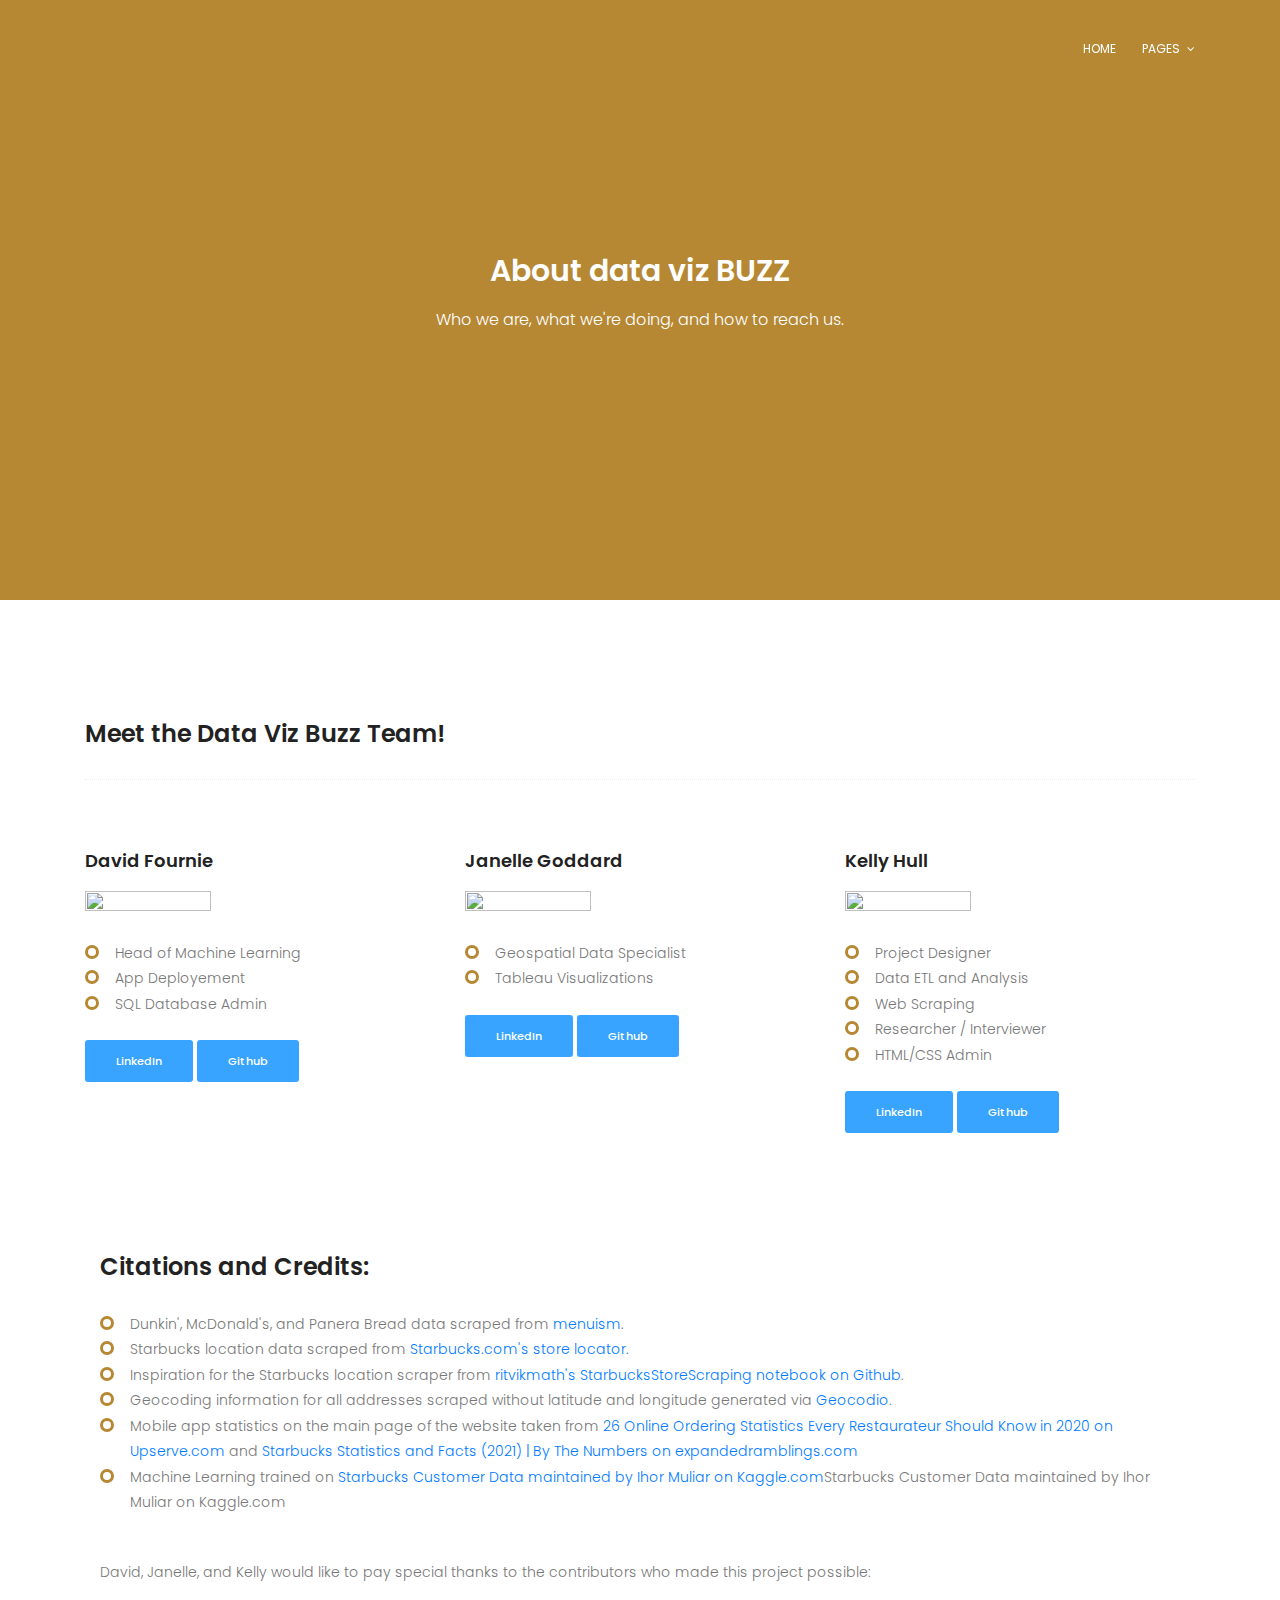
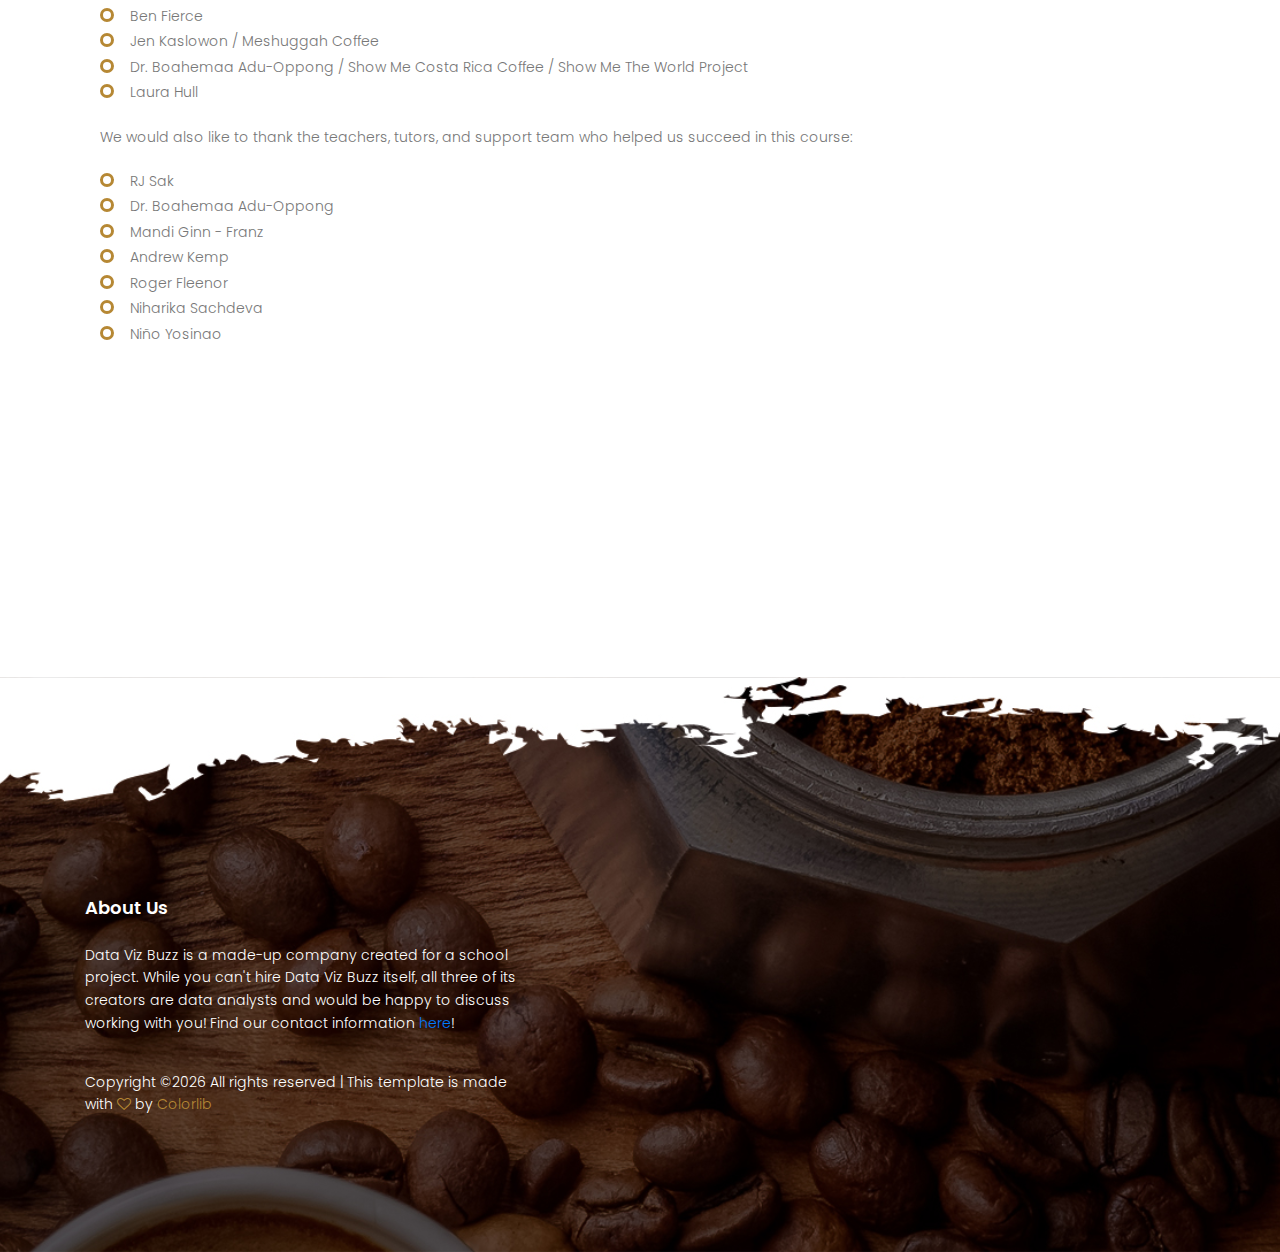
==== templates/about.html @ 3980eb41 "upload" ====
<!DOCTYPE html>
<html lang="zxx" class="no-js">
<head>
	<!-- Mobile Specific Meta -->
	<meta name="viewport" content="width=device-width, initial-scale=1, shrink-to-fit=no">
	<!-- Favicon-->
	<link rel="shortcut icon" href="../static/img/fav.png">
	<!-- Author Meta -->
	<meta name="author" content="codepixer">
	<!-- Meta Description -->
	<meta name="description" content="">
	<!-- Meta Keyword -->
	<meta name="keywords" content="">
	<!-- meta character set -->
	<meta charset="UTF-8">
	
	
	<!-- Site Title -->
	<title>data viz BUZZ</title>

	<link href="https://fonts.googleapis.com/css?family=Poppins:100,200,400,300,500,600,700" rel="stylesheet"> 
		<!--
		CSS
		============================================= -->
		<link rel="stylesheet" href="../static/css/linearicons.css">
		<link rel="stylesheet" href="../static/css/font-awesome.min.css">
		<link rel="stylesheet" href="../static/css/bootstrap.css">
		<link rel="stylesheet" href="../static/css/magnific-popup.css">
		<link rel="stylesheet" href="../static/css/nice-select.css">					
		<link rel="stylesheet" href="../static/css/animate.min.css">
		<link rel="stylesheet" href="../static/css/owl.carousel.css">
		<link rel="stylesheet" href="../static/css/main.css">
	</head>
	<body>

		  <header id="header" id="home">
			<div class="header-top">
				  <div class="container">
					  <div class="row justify-content-end">
						  <div class="col-lg-8 col-sm-4 col-8 header-top-right no-padding">
							  <ul>
								  <li>
									  <!-- Mon-Fri: 8am to 2pm -->
								  </li>
								  <li>
									  <!-- Sat-Sun: 11am to 4pm -->
								  </li>
								  <li>
									  <!-- <a href="tel:(012) 6985 236 7512">(012) 6985 236 7512</a> -->
								  </li>				  					
							  </ul>
						  </div>
					  </div>			  					
				  </div>
			</div>			  	
			<div class="container">
				<div class="row align-items-center justify-content-between d-flex">
				  <div id="logo">
					<a href="/"><img src="img/logo.png" alt="" title="" /></a>
				  </div>
				  <nav id="nav-menu-container">
					<ul class="nav-menu">
					  <li class="menu-active"><a href="/">Home</a></li>
					  <!-- <li><a href="#about">About</a></li>
					  <li><a href="#studies">Case Studies</a></li>
					  <li><a href="#stats">Why go mobile?</a></li>
					  <li><a href="#ml">Why machine learning?</a></li> -->
					  <li class="menu-has-children"><a href="">Pages</a>
						<ul>
						  <li><a href="/about">About Data Viz Buzz</a></li>
						  <li><a href="/model">Test our model!</a></li>
						  <li><a href="/casestudy/delmar">Case Study: Delmar Loop</a></li>
						  <li><a href="/casestudy/showme">Case Study: Show Me Costa Rica Coffee</a></li>
						  <li><a href="/interviews/benfierce">Interview: Ben Fierce</a></li>
						  <li><a href="/interviews/jenkaslowon">Interview: Jen Kaslowon</a></li>
						  <li><a href="/disclaimer">Disclaimer</a></li>
						  <li><a href="/model/api">API</a></li>
						</ul>
					  </li>
					</ul>
				  </nav><!-- #nav-menu-container -->		    		
				</div>
			</div>
		  </header><!-- #header -->

			<section class="generic-banner relative">	
				<div class="container">
					<div class="row height align-items-center justify-content-center">
						<div class="col-lg-10">
							<div class="generic-banner-content">
								<h2 class="text-white">About data viz BUZZ</h2>
								<p class="text-white">Who we are, what we're doing, and how to reach us.</p>
							</div>							
						</div>
					</div>
				</div>
			</section>		
			<!-- End banner Area -->
		
		<!-- About Generic Start -->
		<div class="main-wrapper">

			<!-- Start Generic Area -->
			<section class="about-generic-area section-gap">
				<div class="container border-top-generic">
					<h3 class="about-title mb-30">Meet the Data Viz Buzz Team!</h3>
					<div class="section-top-border">
						<!-- <h3 class="mb-30">Definition</h3> -->
						<div class="row">
							<div class="col-md-4">
								<div class="single-defination">
									<h4 class="mb-20">David Fournie</h4>
									<img src="https://github.com/kehull/Project-2/blob/main/headshots/david.jpg?raw=true" style='height: 60%; width: 60%; object-fit: contain'/><br><br>
									<ul class="unordered-list">
										<li>Head of Machine Learning</li>
										<li>App Deployement</li>
										<li>SQL Database Admin</li>
									</ul><br>
									<a href="https://www.linkedin.com/in/david-r-fournie/" class="genric-btn info radius">LinkedIn</a> <a href="https://github.com/dfournie471" class="genric-btn info radius">Github</a>
								</div>
							</div>
							<div class="col-md-4">
								<div class="single-defination">
									<h4 class="mb-20">Janelle Goddard</h4>
									<img src="https://github.com/kehull/Project-2/blob/main/headshots/janelle.jpeg?raw=true" style='height: 60%; width: 60%; object-fit: contain'/><br><br>
									<ul class="unordered-list">
										<li>Geospatial Data Specialist</li>
										<li>Tableau Visualizations</li>
									</ul><br>
									<a href="https://www.linkedin.com/in/janelle-goddard-b4872816b/" class="genric-btn info radius">LinkedIn</a> <a href="https://github.com/jmbnw9" class="genric-btn info radius">Github</a>
								</div>
							</div>
							<div class="col-md-4">
								<div class="single-defination">
									<h4 class="mb-20">Kelly Hull</h4>
									<img src="https://github.com/kehull/Project-2/blob/main/headshots/kelly.jpg?raw=true" style='height: 60%; width: 60%; object-fit: contain'/><br><br>
									<ul class="unordered-list">
										<li>Project Designer</li>
										<li>Data ETL and Analysis</li>
										<li>Web Scraping</li>
										<li>Researcher / Interviewer</li>
										<li>HTML/CSS Admin</li>
									</ul><br>
									<a href="https://www.linkedin.com/in/kelly-hull-0a387b116/" class="genric-btn info radius">LinkedIn</a> <a href="https://github.com/kehull" class="genric-btn info radius">Github</a>
								</div>
							</div>
						</div>
						<section class="about-generic-area section-gap">
							<div class="container border-top-generic">
								<h3 class="about-title mb-30">Citations and Credits:</h3>
								<div class="row">
									
									<div class="col-md-12">
										<div class="img-text">
											<img src="img/a2.jpg" alt="" class="img-fluid float-left mr-20 mb-20">

											<ul class="unordered-list">
												<li>Dunkin', McDonald's, and Panera Bread data scraped from <a href="https://www.menuism.com/">menuism</a>.</li>
												<li>Starbucks location data scraped from <a href="https://www.starbucks.com/store-locator">Starbucks.com's store locator.</a></li>
												<li>Inspiration for the Starbucks location scraper from <a href="https://github.com/ritvikmath/StarbucksStoreScraping/blob/master/Scraper.ipynb">ritvikmath's StarbucksStoreScraping notebook on Github</a>.</li>
												<li>Geocoding information for all addresses scraped without latitude and longitude generated via <a href="https://www.geocod.io">Geocodio</a>.</li>
												<li>Mobile app statistics on the main page of the website taken from <a href="26 Online Ordering Statistics Every Restaurateur Should Know in 2020">26 Online Ordering Statistics Every 
													Restaurateur Should Know in 2020 on Upserve.com</a> and <a href ="https://expandedramblings.com/index.php/starbucks-statistics/">Starbucks Statistics and Facts (2021) | By The Numbers on expandedramblings.com</a></li>
												<li>Machine Learning trained on <a href="https://www.kaggle.com/ihormuliar/starbucks-customer-data">Starbucks Customer Data maintained by Ihor Muliar on Kaggle.com</a>Starbucks Customer Data maintained by Ihor Muliar on Kaggle.com</li>
											</ul><br><br>

											<p>David, Janelle, and Kelly would like to pay special thanks to the contributors who made this project possible:
												<ul class="unordered-list">
													<li>Ben Fierce</li>
													<li>Jen Kaslowon / Meshuggah Coffee</li>
													<li>Dr. Boahemaa Adu-Oppong / Show Me Costa Rica Coffee / Show Me The World Project</li>
													<li>Laura Hull</li>
												</ul>
											</p>
											<p>We would also like to thank the teachers, tutors, and support team who helped us succeed in this course:
												<ul class="unordered-list">
													<li>RJ Sak</li>
													<li>Dr. Boahemaa Adu-Oppong</li>
													<li>Mandi Ginn - Franz</li>
													<li>Andrew Kemp</li>
													<li>Roger Fleenor</li>
													<li>Niharika Sachdeva</li>
													<li>Niño Yosinao</li>
												</ul>
											</p>
										</div>
									</div>
								</div>
							</div>
						</section>
					</div>
				</div>
			</section>

			
			<!-- End Generic Start -->		

			<!-- start footer Area -->		
			<footer class="footer-area section-gap">
				<div class="container">
					<div class="row">
						<div class="col-lg-5 col-md-6 col-sm-6">
							<div class="single-footer-widget">
								<h6>About Us</h6>
								<p>
									Data Viz Buzz is a made-up company created for a school project. While you can't hire Data Viz Buzz itself, all three of its creators are data analysts and would be happy to discuss working with you! Find our contact information <a href="">here</a>!
								</p>
								<p class="footer-text">
									<!-- Link back to Colorlib can't be removed. Template is licensed under CC BY 3.0. -->
Copyright &copy;<script>document.write(new Date().getFullYear());</script> All rights reserved | This template is made with <i class="fa fa-heart-o" aria-hidden="true"></i> by <a href="https://colorlib.com" target="_blank">Colorlib</a>
<!-- Link back to Colorlib can't be removed. Template is licensed under CC BY 3.0. -->
			
<script src="../static/js/vendor/jquery-2.2.4.min.js"></script>
			<script src="https://cdnjs.cloudflare.com/ajax/libs/popper.js/1.12.9/umd/popper.min.js" integrity="sha384-ApNbgh9B+Y1QKtv3Rn7W3mgPxhU9K/ScQsAP7hUibX39j7fakFPskvXusvfa0b4Q" crossorigin="anonymous"></script>
			<script src="../static/js/vendor/bootstrap.min.js"></script>			
			<script type="text/javascript" src="https://maps.googleapis.com/maps/api/js?key=AIzaSyBhOdIF3Y9382fqJYt5I_sswSrEw5eihAA"></script>
  			<script src="../static/js/easing.min.js"></script>			
			<script src="../static/js/hoverIntent.js"></script>
			<script src="../static/js/superfish.min.js"></script>	
			<script src="../static/js/jquery.ajaxchimp.min.js"></script>
			<script src="../static/js/jquery.magnific-popup.min.js"></script>	
			<script src="../static/js/owl.carousel.min.js"></script>			
			<script src="../static/js/jquery.sticky.js"></script>
			<script src="../static/js/jquery.nice-select.min.js"></script>			
			<script src="../static/js/parallax.min.js"></script>	
			<script src="../static/js/mail-script.js"></script>				
			<script src="../static/js/main.js"></script>		
		</body>
	</html>
---- static/css/linearicons.css ----
@font-face {
	font-family: 'Linearicons-Free';
	src:url('../fonts/Linearicons-Free.eot?w118d');
	src:url('../fonts/Linearicons-Free.eot?#iefixw118d') format('embedded-opentype'),
		url('../fonts/Linearicons-Free.woff2?w118d') format('woff2'),
		url('../fonts/Linearicons-Free.woff?w118d') format('woff'),
		url('../fonts/Linearicons-Free.ttf?w118d') format('truetype'),
		url('../fonts/Linearicons-Free.svg?w118d#Linearicons-Free') format('svg');
	font-weight: normal;
	font-style: normal;
}

.lnr {
	font-family: 'Linearicons-Free';
	speak: none;
	font-style: normal;
	font-weight: normal;
	font-variant: normal;
	text-transform: none;
	line-height: 1;

	/* Better Font Rendering =========== */
	-webkit-font-smoothing: antialiased;
	-moz-osx-font-smoothing: grayscale;
}

.lnr-home:before {
	content: "\e800";
}
.lnr-apartment:before {
	content: "\e801";
}
.lnr-pencil:before {
	content: "\e802";
}
.lnr-magic-wand:before {
	content: "\e803";
}
.lnr-drop:before {
	content: "\e804";
}
.lnr-lighter:before {
	content: "\e805";
}
.lnr-poop:before {
	content: "\e806";
}
.lnr-sun:before {
	content: "\e807";
}
.lnr-moon:before {
	content: "\e808";
}
.lnr-cloud:before {
	content: "\e809";
}
.lnr-cloud-upload:before {
	content: "\e80a";
}
.lnr-cloud-download:before {
	content: "\e80b";
}
.lnr-cloud-sync:before {
	content: "\e80c";
}
.lnr-cloud-check:before {
	content: "\e80d";
}
.lnr-database:before {
	content: "\e80e";
}
.lnr-lock:before {
	content: "\e80f";
}
.lnr-cog:before {
	content: "\e810";
}
.lnr-trash:before {
	content: "\e811";
}
.lnr-dice:before {
	content: "\e812";
}
.lnr-heart:before {
	content: "\e813";
}
.lnr-star:before {
	content: "\e814";
}
.lnr-star-half:before {
	content: "\e815";
}
.lnr-star-empty:before {
	content: "\e816";
}
.lnr-flag:before {
	content: "\e817";
}
.lnr-envelope:before {
	content: "\e818";
}
.lnr-paperclip:before {
	content: "\e819";
}
.lnr-inbox:before {
	content: "\e81a";
}
.lnr-eye:before {
	content: "\e81b";
}
.lnr-printer:before {
	content: "\e81c";
}
.lnr-file-empty:before {
	content: "\e81d";
}
.lnr-file-add:before {
	content: "\e81e";
}
.lnr-enter:before {
	content: "\e81f";
}
.lnr-exit:before {
	content: "\e820";
}
.lnr-graduation-hat:before {
	content: "\e821";
}
.lnr-license:before {
	content: "\e822";
}
.lnr-music-note:before {
	content: "\e823";
}
.lnr-film-play:before {
	content: "\e824";
}
.lnr-camera-video:before {
	content: "\e825";
}
.lnr-camera:before {
	content: "\e826";
}
.lnr-picture:before {
	content: "\e827";
}
.lnr-book:before {
	content: "\e828";
}
.lnr-bookmark:before {
	content: "\e829";
}
.lnr-user:before {
	content: "\e82a";
}
.lnr-users:before {
	content: "\e82b";
}
.lnr-shirt:before {
	content: "\e82c";
}
.lnr-store:before {
	content: "\e82d";
}
.lnr-cart:before {
	content: "\e82e";
}
.lnr-tag:before {
	content: "\e82f";
}
.lnr-phone-handset:before {
	content: "\e830";
}
.lnr-phone:before {
	content: "\e831";
}
.lnr-pushpin:before {
	content: "\e832";
}
.lnr-map-marker:before {
	content: "\e833";
}
.lnr-map:before {
	content: "\e834";
}
.lnr-location:before {
	content: "\e835";
}
.lnr-calendar-full:before {
	content: "\e836";
}
.lnr-keyboard:before {
	content: "\e837";
}
.lnr-spell-check:before {
	content: "\e838";
}
.lnr-screen:before {
	content: "\e839";
}
.lnr-smartphone:before {
	content: "\e83a";
}
.lnr-tablet:before {
	content: "\e83b";
}
.lnr-laptop:before {
	content: "\e83c";
}
.lnr-laptop-phone:before {
	content: "\e83d";
}
.lnr-power-switch:before {
	content: "\e83e";
}
.lnr-bubble:before {
	content: "\e83f";
}
.lnr-heart-pulse:before {
	content: "\e840";
}
.lnr-construction:before {
	content: "\e841";
}
.lnr-pie-chart:before {
	content: "\e842";
}
.lnr-chart-bars:before {
	content: "\e843";
}
.lnr-gift:before {
	content: "\e844";
}
.lnr-diamond:before {
	content: "\e845";
}
.lnr-linearicons:before {
	content: "\e846";
}
.lnr-dinner:before {
	content: "\e847";
}
.lnr-coffee-cup:before {
	content: "\e848";
}
.lnr-leaf:before {
	content: "\e849";
}
.lnr-paw:before {
	content: "\e84a";
}
.lnr-rocket:before {
	content: "\e84b";
}
.lnr-briefcase:before {
	content: "\e84c";
}
.lnr-bus:before {
	content: "\e84d";
}
.lnr-car:before {
	content: "\e84e";
}
.lnr-train:before {
	content: "\e84f";
}
.lnr-bicycle:before {
	content: "\e850";
}
.lnr-wheelchair:before {
	content: "\e851";
}
.lnr-select:before {
	content: "\e852";
}
.lnr-earth:before {
	content: "\e853";
}
.lnr-smile:before {
	content: "\e854";
}
.lnr-sad:before {
	content: "\e855";
}
.lnr-neutral:before {
	content: "\e856";
}
.lnr-mustache:before {
	content: "\e857";
}
.lnr-alarm:before {
	content: "\e858";
}
.lnr-bullhorn:before {
	content: "\e859";
}
.lnr-volume-high:before {
	content: "\e85a";
}
.lnr-volume-medium:before {
	content: "\e85b";
}
.lnr-volume-low:before {
	content: "\e85c";
}
.lnr-volume:before {
	content: "\e85d";
}
.lnr-mic:before {
	content: "\e85e";
}
.lnr-hourglass:before {
	content: "\e85f";
}
.lnr-undo:before {
	content: "\e860";
}
.lnr-redo:before {
	content: "\e861";
}
.lnr-sync:before {
	content: "\e862";
}
.lnr-history:before {
	content: "\e863";
}
.lnr-clock:before {
	content: "\e864";
}
.lnr-download:before {
	content: "\e865";
}
.lnr-upload:before {
	content: "\e866";
}
.lnr-enter-down:before {
	content: "\e867";
}
.lnr-exit-up:before {
	content: "\e868";
}
.lnr-bug:before {
	content: "\e869";
}
.lnr-code:before {
	content: "\e86a";
}
.lnr-link:before {
	content: "\e86b";
}
.lnr-unlink:before {
	content: "\e86c";
}
.lnr-thumbs-up:before {
	content: "\e86d";
}
.lnr-thumbs-down:before {
	content: "\e86e";
}
.lnr-magnifier:before {
	content: "\e86f";
}
.lnr-cross:before {
	content: "\e870";
}
.lnr-menu:before {
	content: "\e871";
}
.lnr-list:before {
	content: "\e872";
}
.lnr-chevron-up:before {
	content: "\e873";
}
.lnr-chevron-down:before {
	content: "\e874";
}
.lnr-chevron-left:before {
	content: "\e875";
}
.lnr-chevron-right:before {
	content: "\e876";
}
.lnr-arrow-up:before {
	content: "\e877";
}
.lnr-arrow-down:before {
	content: "\e878";
}
.lnr-arrow-left:before {
	content: "\e879";
}
.lnr-arrow-right:before {
	content: "\e87a";
}
.lnr-move:before {
	content: "\e87b";
}
.lnr-warning:before {
	content: "\e87c";
}
.lnr-question-circle:before {
	content: "\e87d";
}
.lnr-menu-circle:before {
	content: "\e87e";
}
.lnr-checkmark-circle:before {
	content: "\e87f";
}
.lnr-cross-circle:before {
	content: "\e880";
}
.lnr-plus-circle:before {
	content: "\e881";
}
.lnr-circle-minus:before {
	content: "\e882";
}
.lnr-arrow-up-circle:before {
	content: "\e883";
}
.lnr-arrow-down-circle:before {
	content: "\e884";
}
.lnr-arrow-left-circle:before {
	content: "\e885";
}
.lnr-arrow-right-circle:before {
	content: "\e886";
}
.lnr-chevron-up-circle:before {
	content: "\e887";
}
.lnr-chevron-down-circle:before {
	content: "\e888";
}
.lnr-chevron-left-circle:before {
	content: "\e889";
}
.lnr-chevron-right-circle:before {
	content: "\e88a";
}
.lnr-crop:before {
	content: "\e88b";
}
.lnr-frame-expand:before {
	content: "\e88c";
}
.lnr-frame-contract:before {
	content: "\e88d";
}
.lnr-layers:before {
	content: "\e88e";
}
.lnr-funnel:before {
	content: "\e88f";
}
.lnr-text-format:before {
	content: "\e890";
}
.lnr-text-format-remove:before {
	content: "\e891";
}
.lnr-text-size:before {
	content: "\e892";
}
.lnr-bold:before {
	content: "\e893";
}
.lnr-italic:before {
	content: "\e894";
}
.lnr-underline:before {
	content: "\e895";
}
.lnr-strikethrough:before {
	content: "\e896";
}
.lnr-highlight:before {
	content: "\e897";
}
.lnr-text-align-left:before {
	content: "\e898";
}
.lnr-text-align-center:before {
	content: "\e899";
}
.lnr-text-align-right:before {
	content: "\e89a";
}
.lnr-text-align-justify:before {
	content: "\e89b";
}
.lnr-line-spacing:before {
	content: "\e89c";
}
.lnr-indent-increase:before {
	content: "\e89d";
}
.lnr-indent-decrease:before {
	content: "\e89e";
}
.lnr-pilcrow:before {
	content: "\e89f";
}
.lnr-direction-ltr:before {
	content: "\e8a0";
}
.lnr-direction-rtl:before {
	content: "\e8a1";
}
.lnr-page-break:before {
	content: "\e8a2";
}
.lnr-sort-alpha-asc:before {
	content: "\e8a3";
}
.lnr-sort-amount-asc:before {
	content: "\e8a4";
}
.lnr-hand:before {
	content: "\e8a5";
}
.lnr-pointer-up:before {
	content: "\e8a6";
}
.lnr-pointer-right:before {
	content: "\e8a7";
}
.lnr-pointer-down:before {
	content: "\e8a8";
}
.lnr-pointer-left:before {
	content: "\e8a9";
}
---- static/css/nice-select.css ----
.nice-select {
  -webkit-tap-highlight-color: transparent;
  background-color: #fff;
  border-radius: 5px;
  border: solid 1px #e8e8e8;
  box-sizing: border-box;
  clear: both;
  cursor: pointer;
  display: block;
  float: left;
  font-family: inherit;
  font-size: 14px;
  font-weight: normal;
  height: 42px;
  line-height: 40px;
  outline: none;
  padding-left: 18px;
  padding-right: 30px;
  position: relative;
  text-align: left !important;
  -webkit-transition: all 0.2s ease-in-out;
  transition: all 0.2s ease-in-out;
  -webkit-user-select: none;
     -moz-user-select: none;
      -ms-user-select: none;
          user-select: none;
  white-space: nowrap;
  width: auto; }
  .nice-select:hover {
    border-color: #dbdbdb; }
  .nice-select:active, .nice-select.open, .nice-select:focus {
    border-color: #999; }
  .nice-select:after {
    border-bottom: 2px solid #999;
    border-right: 2px solid #999;
    content: '';
    display: block;
    height: 5px;
    margin-top: -4px;
    pointer-events: none;
    position: absolute;
    right: 12px;
    top: 50%;
    -webkit-transform-origin: 66% 66%;
        -ms-transform-origin: 66% 66%;
            transform-origin: 66% 66%;
    -webkit-transform: rotate(45deg);
        -ms-transform: rotate(45deg);
            transform: rotate(45deg);
    -webkit-transition: all 0.15s ease-in-out;
    transition: all 0.15s ease-in-out;
    width: 5px; }
  .nice-select.open:after {
    -webkit-transform: rotate(-135deg);
        -ms-transform: rotate(-135deg);
            transform: rotate(-135deg); }
  .nice-select.open .list {
    opacity: 1;
    pointer-events: auto;
    -webkit-transform: scale(1) translateY(0);
        -ms-transform: scale(1) translateY(0);
            transform: scale(1) translateY(0); }
  .nice-select.disabled {
    border-color: #ededed;
    color: #999;
    pointer-events: none; }
    .nice-select.disabled:after {
      border-color: #cccccc; }
  .nice-select.wide {
    width: 100%; }
    .nice-select.wide .list {
      left: 0 !important;
      right: 0 !important; }
  .nice-select.right {
    float: right; }
    .nice-select.right .list {
      left: auto;
      right: 0; }
  .nice-select.small {
    font-size: 12px;
    height: 36px;
    line-height: 34px; }
    .nice-select.small:after {
      height: 4px;
      width: 4px; }
    .nice-select.small .option {
      line-height: 34px;
      min-height: 34px; }
  .nice-select .list {
    background-color: #fff;
    border-radius: 5px;
    box-shadow: 0 0 0 1px rgba(68, 68, 68, 0.11);
    box-sizing: border-box;
    margin-top: 4px;
    opacity: 0;
    overflow: hidden;
    padding: 0;
    pointer-events: none;
    position: absolute;
    top: 100%;
    left: 0;
    -webkit-transform-origin: 50% 0;
        -ms-transform-origin: 50% 0;
            transform-origin: 50% 0;
    -webkit-transform: scale(0.75) translateY(-21px);
        -ms-transform: scale(0.75) translateY(-21px);
            transform: scale(0.75) translateY(-21px);
    -webkit-transition: all 0.2s cubic-bezier(0.5, 0, 0, 1.25), opacity 0.15s ease-out;
    transition: all 0.2s cubic-bezier(0.5, 0, 0, 1.25), opacity 0.15s ease-out;
    z-index: 9; }
    .nice-select .list:hover .option:not(:hover) {
      background-color: transparent !important; }
  .nice-select .option {
    cursor: pointer;
    font-weight: 400;
    line-height: 40px;
    list-style: none;
    min-height: 40px;
    outline: none;
    padding-left: 18px;
    padding-right: 29px;
    text-align: left;
    -webkit-transition: all 0.2s;
    transition: all 0.2s; }
    .nice-select .option:hover, .nice-select .option.focus, .nice-select .option.selected.focus {
      background-color: #f6f6f6; }
    .nice-select .option.selected {
      font-weight: bold; }
    .nice-select .option.disabled {
      background-color: transparent;
      color: #999;
      cursor: default; }

.no-csspointerevents .nice-select .list {
  display: none; }

.no-csspointerevents .nice-select.open .list {
  display: block; }
---- static/css/main.css ----
/*--------------------------- Color variations ----------------------*/
/* Medium Layout: 1280px */
/* Tablet Layout: 768px */
/* Mobile Layout: 320px */
/* Wide Mobile Layout: 480px */
/* =================================== */
/*  Basic Style 
/* =================================== */
::-moz-selection {
  /* Code for Firefox */
  background-color: #b68834;
  color: #fff;
}

::selection {
  background-color: #b68834;
  color: #fff;
}

::-webkit-input-placeholder {
  /* WebKit, Blink, Edge */
  color: #777777;
  font-weight: 300;
}

:-moz-placeholder {
  /* Mozilla Firefox 4 to 18 */
  color: #777777;
  opacity: 1;
  font-weight: 300;
}

::-moz-placeholder {
  /* Mozilla Firefox 19+ */
  color: #777777;
  opacity: 1;
  font-weight: 300;
}

:-ms-input-placeholder {
  /* Internet Explorer 10-11 */
  color: #777777;
  font-weight: 300;
}

::-ms-input-placeholder {
  /* Microsoft Edge */
  color: #777777;
  font-weight: 300;
}

body {
  color: #777777;
  font-family: "Poppins", sans-serif;
  font-size: 14px;
  font-weight: 300;
  line-height: 1.625em;
  position: relative;
}

ol, ul {
  margin: 0;
  padding: 0;
  list-style: none;
}

select {
  display: block;
}

figure {
  margin: 0;
}

a {
  -webkit-transition: all 0.3s ease 0s;
  -moz-transition: all 0.3s ease 0s;
  -o-transition: all 0.3s ease 0s;
  transition: all 0.3s ease 0s;
}

iframe {
  border: 0;
}

a, a:focus, a:hover {
  text-decoration: none;
  outline: 0;
}

.btn.active.focus,
.btn.active:focus,
.btn.focus,
.btn.focus:active,
.btn:active:focus,
.btn:focus {
  text-decoration: none;
  outline: 0;
}

.card-panel {
  margin: 0;
  padding: 60px;
}

/**
 *  Typography
 *
 **/
.btn i, .btn-large i, .btn-floating i, .btn-large i, .btn-flat i {
  font-size: 1em;
  line-height: inherit;
}

.gray-bg {
  background: #f9f9ff;
}

h1, h2, h3,
h4, h5, h6 {
  font-family: "Poppins", sans-serif;
  color: #222222;
  line-height: 1.2em !important;
  margin-bottom: 0;
  margin-top: 0;
  font-weight: 600;
}

.h1, .h2, .h3,
.h4, .h5, .h6 {
  margin-bottom: 0;
  margin-top: 0;
  font-family: "Poppins", sans-serif;
  font-weight: 600;
  color: #222222;
}

h1, .h1 {
  font-size: 36px;
}

h2, .h2 {
  font-size: 30px;
}

h3, .h3 {
  font-size: 24px;
}

h4, .h4 {
  font-size: 18px;
}

h5, .h5 {
  font-size: 16px;
}

h6, .h6 {
  font-size: 14px;
  color: #222222;
}

td, th {
  border-radius: 0px;
}

/**
 * For modern browsers
 * 1. The space content is one way to avoid an Opera bug when the
 *    contenteditable attribute is included anywhere else in the document.
 *    Otherwise it causes space to appear at the top and bottom of elements
 *    that are clearfixed.
 * 2. The use of `table` rather than `block` is only necessary if using
 *    `:before` to contain the top-margins of child elements.
 */
.clear::before, .clear::after {
  content: " ";
  display: table;
}

.clear::after {
  clear: both;
}

.fz-11 {
  font-size: 11px;
}

.fz-12 {
  font-size: 12px;
}

.fz-13 {
  font-size: 13px;
}

.fz-14 {
  font-size: 14px;
}

.fz-15 {
  font-size: 15px;
}

.fz-16 {
  font-size: 16px;
}

.fz-18 {
  font-size: 18px;
}

.fz-30 {
  font-size: 30px;
}

.fz-48 {
  font-size: 48px !important;
}

.fw100 {
  font-weight: 100;
}

.fw300 {
  font-weight: 300;
}

.fw400 {
  font-weight: 400 !important;
}

.fw500 {
  font-weight: 500;
}

.f700 {
  font-weight: 700;
}

.fsi {
  font-style: italic;
}

.mt-10 {
  margin-top: 10px;
}

.mt-15 {
  margin-top: 15px;
}

.mt-20 {
  margin-top: 20px;
}

.mt-25 {
  margin-top: 25px;
}

.mt-30 {
  margin-top: 30px;
}

.mt-35 {
  margin-top: 35px;
}

.mt-40 {
  margin-top: 40px;
}

.mt-50 {
  margin-top: 50px;
}

.mt-60 {
  margin-top: 60px;
}

.mt-70 {
  margin-top: 70px;
}

.mt-80 {
  margin-top: 80px;
}

.mt-100 {
  margin-top: 100px;
}

.mt-120 {
  margin-top: 120px;
}

.mt-150 {
  margin-top: 150px;
}

.ml-0 {
  margin-left: 0 !important;
}

.ml-5 {
  margin-left: 5px !important;
}

.ml-10 {
  margin-left: 10px;
}

.ml-15 {
  margin-left: 15px;
}

.ml-20 {
  margin-left: 20px;
}

.ml-30 {
  margin-left: 30px;
}

.ml-50 {
  margin-left: 50px;
}

.mr-0 {
  margin-right: 0 !important;
}

.mr-5 {
  margin-right: 5px !important;
}

.mr-15 {
  margin-right: 15px;
}

.mr-10 {
  margin-right: 10px;
}

.mr-20 {
  margin-right: 20px;
}

.mr-30 {
  margin-right: 30px;
}

.mr-50 {
  margin-right: 50px;
}

.mb-0 {
  margin-bottom: 0px;
}

.mb-0-i {
  margin-bottom: 0px !important;
}

.mb-5 {
  margin-bottom: 5px;
}

.mb-10 {
  margin-bottom: 10px;
}

.mb-15 {
  margin-bottom: 15px;
}

.mb-20 {
  margin-bottom: 20px;
}

.mb-25 {
  margin-bottom: 25px;
}

.mb-30 {
  margin-bottom: 30px;
}

.mb-40 {
  margin-bottom: 40px;
}

.mb-50 {
  margin-bottom: 50px;
}

.mb-60 {
  margin-bottom: 60px;
}

.mb-70 {
  margin-bottom: 70px;
}

.mb-80 {
  margin-bottom: 80px;
}

.mb-90 {
  margin-bottom: 90px;
}

.mb-100 {
  margin-bottom: 100px;
}

.pt-0 {
  padding-top: 0px;
}

.pt-10 {
  padding-top: 10px;
}

.pt-15 {
  padding-top: 15px;
}

.pt-20 {
  padding-top: 20px;
}

.pt-25 {
  padding-top: 25px;
}

.pt-30 {
  padding-top: 30px;
}

.pt-40 {
  padding-top: 40px;
}

.pt-50 {
  padding-top: 50px;
}

.pt-60 {
  padding-top: 60px;
}

.pt-70 {
  padding-top: 70px;
}

.pt-80 {
  padding-top: 80px;
}

.pt-90 {
  padding-top: 90px;
}

.pt-100 {
  padding-top: 100px;
}

.pt-120 {
  padding-top: 120px;
}

.pt-150 {
  padding-top: 150px;
}

.pt-170 {
  padding-top: 170px;
}

.pb-0 {
  padding-bottom: 0px;
}

.pb-10 {
  padding-bottom: 10px;
}

.pb-15 {
  padding-bottom: 15px;
}

.pb-20 {
  padding-bottom: 20px;
}

.pb-25 {
  padding-bottom: 25px;
}

.pb-30 {
  padding-bottom: 30px;
}

.pb-40 {
  padding-bottom: 40px;
}

.pb-50 {
  padding-bottom: 50px;
}

.pb-60 {
  padding-bottom: 60px;
}

.pb-70 {
  padding-bottom: 70px;
}

.pb-80 {
  padding-bottom: 80px;
}

.pb-90 {
  padding-bottom: 90px;
}

.pb-100 {
  padding-bottom: 100px;
}

.pb-120 {
  padding-bottom: 120px;
}

.pb-150 {
  padding-bottom: 150px;
}

.pr-30 {
  padding-right: 30px;
}

.pl-30 {
  padding-left: 30px;
}

.pl-90 {
  padding-left: 90px;
}

.p-40 {
  padding: 40px;
}

.float-left {
  float: left;
}

.float-right {
  float: right;
}

.text-italic {
  font-style: italic;
}

.text-white {
  color: #fff;
}

.text-black {
  color: #000;
}

.transition {
  -webkit-transition: all 0.3s ease 0s;
  -moz-transition: all 0.3s ease 0s;
  -o-transition: all 0.3s ease 0s;
  transition: all 0.3s ease 0s;
}

.section-full {
  padding: 100px 0;
}

.section-half {
  padding: 75px 0;
}

.text-center {
  text-align: center;
}

.text-left {
  text-align: left;
}

.text-rigth {
  text-align: right;
}

.flex {
  display: -webkit-box;
  display: -webkit-flex;
  display: -moz-flex;
  display: -ms-flexbox;
  display: flex;
}

.inline-flex {
  display: -webkit-inline-box;
  display: -webkit-inline-flex;
  display: -moz-inline-flex;
  display: -ms-inline-flexbox;
  display: inline-flex;
}

.flex-grow {
  -webkit-box-flex: 1;
  -webkit-flex-grow: 1;
  -moz-flex-grow: 1;
  -ms-flex-positive: 1;
  flex-grow: 1;
}

.flex-wrap {
  -webkit-flex-wrap: wrap;
  -moz-flex-wrap: wrap;
  -ms-flex-wrap: wrap;
  flex-wrap: wrap;
}

.flex-left {
  -webkit-box-pack: start;
  -ms-flex-pack: start;
  -webkit-justify-content: flex-start;
  -moz-justify-content: flex-start;
  justify-content: flex-start;
}

.flex-middle {
  -webkit-box-align: center;
  -ms-flex-align: center;
  -webkit-align-items: center;
  -moz-align-items: center;
  align-items: center;
}

.flex-right {
  -webkit-box-pack: end;
  -ms-flex-pack: end;
  -webkit-justify-content: flex-end;
  -moz-justify-content: flex-end;
  justify-content: flex-end;
}

.flex-top {
  -webkit-align-self: flex-start;
  -moz-align-self: flex-start;
  -ms-flex-item-align: start;
  align-self: flex-start;
}

.flex-center {
  -webkit-box-pack: center;
  -ms-flex-pack: center;
  -webkit-justify-content: center;
  -moz-justify-content: center;
  justify-content: center;
}

.flex-bottom {
  -webkit-align-self: flex-end;
  -moz-align-self: flex-end;
  -ms-flex-item-align: end;
  align-self: flex-end;
}

.space-between {
  -webkit-box-pack: justify;
  -ms-flex-pack: justify;
  -webkit-justify-content: space-between;
  -moz-justify-content: space-between;
  justify-content: space-between;
}

.space-around {
  -ms-flex-pack: distribute;
  -webkit-justify-content: space-around;
  -moz-justify-content: space-around;
  justify-content: space-around;
}

.flex-column {
  -webkit-box-direction: normal;
  -webkit-box-orient: vertical;
  -webkit-flex-direction: column;
  -moz-flex-direction: column;
  -ms-flex-direction: column;
  flex-direction: column;
}

.flex-cell {
  display: -webkit-box;
  display: -webkit-flex;
  display: -moz-flex;
  display: -ms-flexbox;
  display: flex;
  -webkit-box-flex: 1;
  -webkit-flex-grow: 1;
  -moz-flex-grow: 1;
  -ms-flex-positive: 1;
  flex-grow: 1;
}

.display-table {
  display: table;
}

.light {
  color: #fff;
}

.dark {
  color: #222;
}

.relative {
  position: relative;
}

.overflow-hidden {
  overflow: hidden;
}

.overlay {
  position: absolute;
  left: 0;
  right: 0;
  top: 0;
  bottom: 0;
}

.container.fullwidth {
  width: 100%;
}

.container.no-padding {
  padding-left: 0;
  padding-right: 0;
}

.no-padding {
  padding: 0;
}

.section-bg {
  background: #f9fafc;
}

@media (max-width: 767px) {
  .no-flex-xs {
    display: block !important;
  }
}

.row.no-margin {
  margin-left: 0;
  margin-right: 0;
}

.sample-text-area {
  background: #fff;
  padding: 100px 0 70px 0;
}

.text-heading {
  margin-bottom: 30px;
  font-size: 24px;
}

b, sup, sub, u, del {
  color: #b68834;
}

h1 {
  font-size: 36px;
}

h2 {
  font-size: 30px;
}

h3 {
  font-size: 24px;
}

h4 {
  font-size: 18px;
}

h5 {
  font-size: 16px;
}

h6 {
  font-size: 14px;
}

h1, h2, h3, h4, h5, h6 {
  line-height: 1.5em;
}

.typography h1, .typography h2, .typography h3, .typography h4, .typography h5, .typography h6 {
  color: #777777;
}

.button-area {
  background: #fff;
}

.button-area .border-top-generic {
  padding: 70px 15px;
  border-top: 1px dotted #eee;
}

.button-group-area .genric-btn {
  margin-right: 10px;
  margin-top: 10px;
}

.button-group-area .genric-btn:last-child {
  margin-right: 0;
}

.genric-btn {
  display: inline-block;
  outline: none;
  line-height: 40px;
  padding: 0 30px;
  font-size: .8em;
  text-align: center;
  text-decoration: none;
  font-weight: 500;
  cursor: pointer;
  -webkit-transition: all 0.3s ease 0s;
  -moz-transition: all 0.3s ease 0s;
  -o-transition: all 0.3s ease 0s;
  transition: all 0.3s ease 0s;
}

.genric-btn:focus {
  outline: none;
}

.genric-btn.e-large {
  padding: 0 40px;
  line-height: 50px;
}

.genric-btn.large {
  line-height: 45px;
}

.genric-btn.medium {
  line-height: 30px;
}

.genric-btn.small {
  line-height: 25px;
}

.genric-btn.radius {
  border-radius: 3px;
}

.genric-btn.circle {
  border-radius: 20px;
}

.genric-btn.arrow {
  display: -webkit-inline-box;
  display: -ms-inline-flexbox;
  display: inline-flex;
  -webkit-box-align: center;
  -ms-flex-align: center;
  align-items: center;
}

.genric-btn.arrow span {
  margin-left: 10px;
}

.genric-btn.default {
  color: #222222;
  background: #f9f9ff;
  border: 1px solid transparent;
}

.genric-btn.default:hover {
  border: 1px solid #f9f9ff;
  background: #fff;
}

.genric-btn.default-border {
  border: 1px solid #f9f9ff;
  background: #fff;
}

.genric-btn.default-border:hover {
  color: #222222;
  background: #f9f9ff;
  border: 1px solid transparent;
}

.genric-btn.primary {
  color: #fff;
  background: #b68834;
  border: 1px solid transparent;
}

.genric-btn.primary:hover {
  color: #b68834;
  border: 1px solid #b68834;
  background: #fff;
}

.genric-btn.primary-border {
  color: #b68834;
  border: 1px solid #b68834;
  background: #fff;
}

.genric-btn.primary-border:hover {
  color: #fff;
  background: #b68834;
  border: 1px solid transparent;
}

.genric-btn.success {
  color: #fff;
  background: #4cd3e3;
  border: 1px solid transparent;
}

.genric-btn.success:hover {
  color: #4cd3e3;
  border: 1px solid #4cd3e3;
  background: #fff;
}

.genric-btn.success-border {
  color: #4cd3e3;
  border: 1px solid #4cd3e3;
  background: #fff;
}

.genric-btn.success-border:hover {
  color: #fff;
  background: #4cd3e3;
  border: 1px solid transparent;
}

.genric-btn.info {
  color: #fff;
  background: #38a4ff;
  border: 1px solid transparent;
}

.genric-btn.info:hover {
  color: #38a4ff;
  border: 1px solid #38a4ff;
  background: #fff;
}

.genric-btn.info-border {
  color: #38a4ff;
  border: 1px solid #38a4ff;
  background: #fff;
}

.genric-btn.info-border:hover {
  color: #fff;
  background: #38a4ff;
  border: 1px solid transparent;
}

.genric-btn.warning {
  color: #fff;
  background: #f4e700;
  border: 1px solid transparent;
}

.genric-btn.warning:hover {
  color: #f4e700;
  border: 1px solid #f4e700;
  background: #fff;
}

.genric-btn.warning-border {
  color: #f4e700;
  border: 1px solid #f4e700;
  background: #fff;
}

.genric-btn.warning-border:hover {
  color: #fff;
  background: #f4e700;
  border: 1px solid transparent;
}

.genric-btn.danger {
  color: #fff;
  background: #f44a40;
  border: 1px solid transparent;
}

.genric-btn.danger:hover {
  color: #f44a40;
  border: 1px solid #f44a40;
  background: #fff;
}

.genric-btn.danger-border {
  color: #f44a40;
  border: 1px solid #f44a40;
  background: #fff;
}

.genric-btn.danger-border:hover {
  color: #fff;
  background: #f44a40;
  border: 1px solid transparent;
}

.genric-btn.link {
  color: #222222;
  background: #f9f9ff;
  text-decoration: underline;
  border: 1px solid transparent;
}

.genric-btn.link:hover {
  color: #222222;
  border: 1px solid #f9f9ff;
  background: #fff;
}

.genric-btn.link-border {
  color: #222222;
  border: 1px solid #f9f9ff;
  background: #fff;
  text-decoration: underline;
}

.genric-btn.link-border:hover {
  color: #222222;
  background: #f9f9ff;
  border: 1px solid transparent;
}

.genric-btn.disable {
  color: #222222, 0.3;
  background: #f9f9ff;
  border: 1px solid transparent;
  cursor: not-allowed;
}

.generic-blockquote {
  padding: 30px 50px 30px 30px;
  background: #f9f9ff;
  border-left: 2px solid #b68834;
}

.progress-table-wrap {
  overflow-x: scroll;
}

.progress-table {
  background: #f9f9ff;
  padding: 15px 0px 30px 0px;
  min-width: 800px;
}

.progress-table .serial {
  width: 11.83%;
  padding-left: 30px;
}

.progress-table .country {
  width: 28.07%;
}

.progress-table .visit {
  width: 19.74%;
}

.progress-table .percentage {
  width: 40.36%;
  padding-right: 50px;
}

.progress-table .table-head {
  display: flex;
}

.progress-table .table-head .serial, .progress-table .table-head .country, .progress-table .table-head .visit, .progress-table .table-head .percentage {
  color: #222222;
  line-height: 40px;
  text-transform: uppercase;
  font-weight: 500;
}

.progress-table .table-row {
  padding: 15px 0;
  border-top: 1px solid #edf3fd;
  display: flex;
}

.progress-table .table-row .serial, .progress-table .table-row .country, .progress-table .table-row .visit, .progress-table .table-row .percentage {
  display: flex;
  align-items: center;
}

.progress-table .table-row .country img {
  margin-right: 15px;
}

.progress-table .table-row .percentage .progress {
  width: 80%;
  border-radius: 0px;
  background: transparent;
}

.progress-table .table-row .percentage .progress .progress-bar {
  height: 5px;
  line-height: 5px;
}

.progress-table .table-row .percentage .progress .progress-bar.color-1 {
  background-color: #6382e6;
}

.progress-table .table-row .percentage .progress .progress-bar.color-2 {
  background-color: #e66686;
}

.progress-table .table-row .percentage .progress .progress-bar.color-3 {
  background-color: #f09359;
}

.progress-table .table-row .percentage .progress .progress-bar.color-4 {
  background-color: #73fbaf;
}

.progress-table .table-row .percentage .progress .progress-bar.color-5 {
  background-color: #73fbaf;
}

.progress-table .table-row .percentage .progress .progress-bar.color-6 {
  background-color: #6382e6;
}

.progress-table .table-row .percentage .progress .progress-bar.color-7 {
  background-color: #a367e7;
}

.progress-table .table-row .percentage .progress .progress-bar.color-8 {
  background-color: #e66686;
}

.single-gallery-image {
  margin-top: 30px;
  background-repeat: no-repeat !important;
  background-position: center center !important;
  background-size: cover !important;
  height: 200px;
}

.list-style {
  width: 14px;
  height: 14px;
}

.unordered-list li {
  position: relative;
  padding-left: 30px;
  line-height: 1.82em !important;
}

.unordered-list li:before {
  content: "";
  position: absolute;
  width: 14px;
  height: 14px;
  border: 3px solid #b68834;
  background: #fff;
  top: 4px;
  left: 0;
  border-radius: 50%;
}

.ordered-list {
  margin-left: 30px;
}

.ordered-list li {
  list-style-type: decimal-leading-zero;
  color: #b68834;
  font-weight: 500;
  line-height: 1.82em !important;
}

.ordered-list li span {
  font-weight: 300;
  color: #777777;
}

.ordered-list-alpha li {
  margin-left: 30px;
  list-style-type: lower-alpha;
  color: #b68834;
  font-weight: 500;
  line-height: 1.82em !important;
}

.ordered-list-alpha li span {
  font-weight: 300;
  color: #777777;
}

.ordered-list-roman li {
  margin-left: 30px;
  list-style-type: lower-roman;
  color: #b68834;
  font-weight: 500;
  line-height: 1.82em !important;
}

.ordered-list-roman li span {
  font-weight: 300;
  color: #777777;
}

.single-input {
  display: block;
  width: 100%;
  line-height: 40px;
  border: none;
  outline: none;
  background: #f9f9ff;
  padding: 0 20px;
}

.single-input:focus {
  outline: none;
}

.input-group-icon {
  position: relative;
}

.input-group-icon .icon {
  position: absolute;
  left: 20px;
  top: 0;
  line-height: 40px;
  z-index: 3;
}

.input-group-icon .icon i {
  color: #797979;
}

.input-group-icon .single-input {
  padding-left: 45px;
}

.single-textarea {
  display: block;
  width: 100%;
  line-height: 40px;
  border: none;
  outline: none;
  background: #f9f9ff;
  padding: 0 20px;
  height: 100px;
  resize: none;
}

.single-textarea:focus {
  outline: none;
}

.single-input-primary {
  display: block;
  width: 100%;
  line-height: 40px;
  border: 1px solid transparent;
  outline: none;
  background: #f9f9ff;
  padding: 0 20px;
}

.single-input-primary:focus {
  outline: none;
  border: 1px solid #b68834;
}

.single-input-accent {
  display: block;
  width: 100%;
  line-height: 40px;
  border: 1px solid transparent;
  outline: none;
  background: #f9f9ff;
  padding: 0 20px;
}

.single-input-accent:focus {
  outline: none;
  border: 1px solid #eb6b55;
}

.single-input-secondary {
  display: block;
  width: 100%;
  line-height: 40px;
  border: 1px solid transparent;
  outline: none;
  background: #f9f9ff;
  padding: 0 20px;
}

.single-input-secondary:focus {
  outline: none;
  border: 1px solid #f09359;
}

.default-switch {
  width: 35px;
  height: 17px;
  border-radius: 8.5px;
  background: #f9f9ff;
  position: relative;
  cursor: pointer;
}

.default-switch input {
  position: absolute;
  left: 0;
  top: 0;
  right: 0;
  bottom: 0;
  width: 100%;
  height: 100%;
  opacity: 0;
  cursor: pointer;
}

.default-switch input + label {
  position: absolute;
  top: 1px;
  left: 1px;
  width: 15px;
  height: 15px;
  border-radius: 50%;
  background: #b68834;
  -webkit-transition: all 0.2s;
  -moz-transition: all 0.2s;
  -o-transition: all 0.2s;
  transition: all 0.2s;
  box-shadow: 0px 4px 5px 0px rgba(0, 0, 0, 0.2);
  cursor: pointer;
}

.default-switch input:checked + label {
  left: 19px;
}

.primary-switch {
  width: 35px;
  height: 17px;
  border-radius: 8.5px;
  background: #f9f9ff;
  position: relative;
  cursor: pointer;
}

.primary-switch input {
  position: absolute;
  left: 0;
  top: 0;
  right: 0;
  bottom: 0;
  width: 100%;
  height: 100%;
  opacity: 0;
}

.primary-switch input + label {
  position: absolute;
  left: 0;
  top: 0;
  right: 0;
  bottom: 0;
  width: 100%;
  height: 100%;
}

.primary-switch input + label:before {
  content: "";
  position: absolute;
  left: 0;
  top: 0;
  right: 0;
  bottom: 0;
  width: 100%;
  height: 100%;
  background: transparent;
  border-radius: 8.5px;
  cursor: pointer;
  -webkit-transition: all 0.2s;
  -moz-transition: all 0.2s;
  -o-transition: all 0.2s;
  transition: all 0.2s;
}

.primary-switch input + label:after {
  content: "";
  position: absolute;
  top: 1px;
  left: 1px;
  width: 15px;
  height: 15px;
  border-radius: 50%;
  background: #fff;
  -webkit-transition: all 0.2s;
  -moz-transition: all 0.2s;
  -o-transition: all 0.2s;
  transition: all 0.2s;
  box-shadow: 0px 4px 5px 0px rgba(0, 0, 0, 0.2);
  cursor: pointer;
}

.primary-switch input:checked + label:after {
  left: 19px;
}

.primary-switch input:checked + label:before {
  background: #b68834;
}

.confirm-switch {
  width: 35px;
  height: 17px;
  border-radius: 8.5px;
  background: #f9f9ff;
  position: relative;
  cursor: pointer;
}

.confirm-switch input {
  position: absolute;
  left: 0;
  top: 0;
  right: 0;
  bottom: 0;
  width: 100%;
  height: 100%;
  opacity: 0;
}

.confirm-switch input + label {
  position: absolute;
  left: 0;
  top: 0;
  right: 0;
  bottom: 0;
  width: 100%;
  height: 100%;
}

.confirm-switch input + label:before {
  content: "";
  position: absolute;
  left: 0;
  top: 0;
  right: 0;
  bottom: 0;
  width: 100%;
  height: 100%;
  background: transparent;
  border-radius: 8.5px;
  -webkit-transition: all 0.2s;
  -moz-transition: all 0.2s;
  -o-transition: all 0.2s;
  transition: all 0.2s;
  cursor: pointer;
}

.confirm-switch input + label:after {
  content: "";
  position: absolute;
  top: 1px;
  left: 1px;
  width: 15px;
  height: 15px;
  border-radius: 50%;
  background: #fff;
  -webkit-transition: all 0.2s;
  -moz-transition: all 0.2s;
  -o-transition: all 0.2s;
  transition: all 0.2s;
  box-shadow: 0px 4px 5px 0px rgba(0, 0, 0, 0.2);
  cursor: pointer;
}

.confirm-switch input:checked + label:after {
  left: 19px;
}

.confirm-switch input:checked + label:before {
  background: #4cd3e3;
}

.primary-checkbox {
  width: 16px;
  height: 16px;
  border-radius: 3px;
  background: #f9f9ff;
  position: relative;
  cursor: pointer;
}

.primary-checkbox input {
  position: absolute;
  left: 0;
  top: 0;
  right: 0;
  bottom: 0;
  width: 100%;
  height: 100%;
  opacity: 0;
}

.primary-checkbox input + label {
  position: absolute;
  left: 0;
  top: 0;
  right: 0;
  bottom: 0;
  width: 100%;
  height: 100%;
  border-radius: 3px;
  cursor: pointer;
  border: 1px solid #f1f1f1;
}

.primary-checkbox input:checked + label {
  background: url(../img/elements/primary-check.png) no-repeat center center/cover;
  border: none;
}

.confirm-checkbox {
  width: 16px;
  height: 16px;
  border-radius: 3px;
  background: #f9f9ff;
  position: relative;
  cursor: pointer;
}

.confirm-checkbox input {
  position: absolute;
  left: 0;
  top: 0;
  right: 0;
  bottom: 0;
  width: 100%;
  height: 100%;
  opacity: 0;
}

.confirm-checkbox input + label {
  position: absolute;
  left: 0;
  top: 0;
  right: 0;
  bottom: 0;
  width: 100%;
  height: 100%;
  border-radius: 3px;
  cursor: pointer;
  border: 1px solid #f1f1f1;
}

.confirm-checkbox input:checked + label {
  background: url(../img/elements/success-check.png) no-repeat center center/cover;
  border: none;
}

.disabled-checkbox {
  width: 16px;
  height: 16px;
  border-radius: 3px;
  background: #f9f9ff;
  position: relative;
  cursor: pointer;
}

.disabled-checkbox input {
  position: absolute;
  left: 0;
  top: 0;
  right: 0;
  bottom: 0;
  width: 100%;
  height: 100%;
  opacity: 0;
}

.disabled-checkbox input + label {
  position: absolute;
  left: 0;
  top: 0;
  right: 0;
  bottom: 0;
  width: 100%;
  height: 100%;
  border-radius: 3px;
  cursor: pointer;
  border: 1px solid #f1f1f1;
}

.disabled-checkbox input:disabled {
  cursor: not-allowed;
  z-index: 3;
}

.disabled-checkbox input:checked + label {
  background: url(../img/elements/disabled-check.png) no-repeat center center/cover;
  border: none;
}

.primary-radio {
  width: 16px;
  height: 16px;
  border-radius: 8px;
  background: #f9f9ff;
  position: relative;
  cursor: pointer;
}

.primary-radio input {
  position: absolute;
  left: 0;
  top: 0;
  right: 0;
  bottom: 0;
  width: 100%;
  height: 100%;
  opacity: 0;
}

.primary-radio input + label {
  position: absolute;
  left: 0;
  top: 0;
  right: 0;
  bottom: 0;
  width: 100%;
  height: 100%;
  border-radius: 8px;
  cursor: pointer;
  border: 1px solid #f1f1f1;
}

.primary-radio input:checked + label {
  background: url(../img/elements/primary-radio.png) no-repeat center center/cover;
  border: none;
}

.confirm-radio {
  width: 16px;
  height: 16px;
  border-radius: 8px;
  background: #f9f9ff;
  position: relative;
  cursor: pointer;
}

.confirm-radio input {
  position: absolute;
  left: 0;
  top: 0;
  right: 0;
  bottom: 0;
  width: 100%;
  height: 100%;
  opacity: 0;
}

.confirm-radio input + label {
  position: absolute;
  left: 0;
  top: 0;
  right: 0;
  bottom: 0;
  width: 100%;
  height: 100%;
  border-radius: 8px;
  cursor: pointer;
  border: 1px solid #f1f1f1;
}

.confirm-radio input:checked + label {
  background: url(../img/elements/success-radio.png) no-repeat center center/cover;
  border: none;
}

.disabled-radio {
  width: 16px;
  height: 16px;
  border-radius: 8px;
  background: #f9f9ff;
  position: relative;
  cursor: pointer;
}

.disabled-radio input {
  position: absolute;
  left: 0;
  top: 0;
  right: 0;
  bottom: 0;
  width: 100%;
  height: 100%;
  opacity: 0;
}

.disabled-radio input + label {
  position: absolute;
  left: 0;
  top: 0;
  right: 0;
  bottom: 0;
  width: 100%;
  height: 100%;
  border-radius: 8px;
  cursor: pointer;
  border: 1px solid #f1f1f1;
}

.disabled-radio input:disabled {
  cursor: not-allowed;
  z-index: 3;
}

.disabled-radio input:checked + label {
  background: url(../img/elements/disabled-radio.png) no-repeat center center/cover;
  border: none;
}

.default-select {
  height: 40px;
}

.default-select .nice-select {
  border: none;
  border-radius: 0px;
  height: 40px;
  background: #f9f9ff;
  padding-left: 20px;
  padding-right: 40px;
}

.default-select .nice-select .list {
  margin-top: 0;
  border: none;
  border-radius: 0px;
  box-shadow: none;
  width: 100%;
  padding: 10px 0 10px 0px;
}

.default-select .nice-select .list .option {
  font-weight: 300;
  -webkit-transition: all 0.3s ease 0s;
  -moz-transition: all 0.3s ease 0s;
  -o-transition: all 0.3s ease 0s;
  transition: all 0.3s ease 0s;
  line-height: 28px;
  min-height: 28px;
  font-size: 12px;
  padding-left: 20px;
}

.default-select .nice-select .list .option.selected {
  color: #b68834;
  background: transparent;
}

.default-select .nice-select .list .option:hover {
  color: #b68834;
  background: transparent;
}

.default-select .current {
  margin-right: 50px;
  font-weight: 300;
}

.default-select .nice-select::after {
  right: 20px;
}

.form-select {
  height: 40px;
  width: 100%;
}

.form-select .nice-select {
  border: none;
  border-radius: 0px;
  height: 40px;
  background: #f9f9ff;
  padding-left: 45px;
  padding-right: 40px;
  width: 100%;
}

.form-select .nice-select .list {
  margin-top: 0;
  border: none;
  border-radius: 0px;
  box-shadow: none;
  width: 100%;
  padding: 10px 0 10px 0px;
}

.form-select .nice-select .list .option {
  font-weight: 300;
  -webkit-transition: all 0.3s ease 0s;
  -moz-transition: all 0.3s ease 0s;
  -o-transition: all 0.3s ease 0s;
  transition: all 0.3s ease 0s;
  line-height: 28px;
  min-height: 28px;
  font-size: 12px;
  padding-left: 45px;
}

.form-select .nice-select .list .option.selected {
  color: #b68834;
  background: transparent;
}

.form-select .nice-select .list .option:hover {
  color: #b68834;
  background: transparent;
}

.form-select .current {
  margin-right: 50px;
  font-weight: 300;
}

.form-select .nice-select::after {
  right: 20px;
}

/*--------------------------------------------------------------
# Header
--------------------------------------------------------------*/
#header {
  padding: 14px 0;
  position: fixed;
  left: 0;
  top: 0;
  right: 0;
  transition: all 0.5s;
  z-index: 997;
}

#header.header-scrolled {
  background: rgba(20, 2, 0, 0.8);
  transition: all 0.5s;
}

.header-top ul {
  text-align: right;
  margin-right: 5px;
}

.header-top ul li {
  color: #fff;
  display: inline-block;
  margin-right: 20px;
}

.header-top ul li a {
  color: #fff;
}

@media (max-width: 960px) {
  .header-top {
    display: none;
  }
}

@media (max-width: 673px) {
  #logo {
    margin-left: 20px;
  }
}

#header #logo h1 {
  font-size: 34px;
  margin: 0;
  padding: 0;
  line-height: 1;
  font-weight: 700;
  letter-spacing: 3px;
}

#header #logo h1 a, #header #logo h1 a:hover {
  color: #fff;
  padding-left: 10px;
  border-left: 4px solid #b68834;
}

#header #logo img {
  padding: 0;
  margin: 0;
}

@media (max-width: 768px) {
  #header #logo h1 {
    font-size: 28px;
  }
  #header #logo img {
    max-height: 40px;
  }
}

/*--------------------------------------------------------------
# Navigation Menu
--------------------------------------------------------------*/
/* Nav Menu Essentials */
.nav-menu, .nav-menu * {
  margin: 0;
  padding: 0;
  list-style: none;
}

.nav-menu ul {
  position: absolute;
  display: none;
  top: 100%;
  left: 0;
  z-index: 99;
}

.nav-menu li {
  position: relative;
  white-space: nowrap;
}

.nav-menu > li {
  float: left;
}

.nav-menu li:hover > ul,
.nav-menu li.sfHover > ul {
  display: block;
}

.nav-menu ul ul {
  top: 0;
  left: 100%;
}

.nav-menu ul li {
  min-width: 180px;
  text-align: left;
}

/* Nav Menu Arrows */
.sf-arrows .sf-with-ul {
  padding-right: 30px;
}

.sf-arrows .sf-with-ul:after {
  content: "\f107";
  position: absolute;
  right: 15px;
  font-family: FontAwesome;
  font-style: normal;
  font-weight: normal;
}

.sf-arrows ul .sf-with-ul:after {
  content: "\f105";
}

/* Nav Meu Container */
#nav-menu-container {
  margin: 0;
}

@media (max-width: 768px) {
  #nav-menu-container {
    display: none;
  }
}

/* Nav Meu Styling */
.nav-menu a {
  padding: 0 8px 0px 8px;
  text-decoration: none;
  display: inline-block;
  color: #fff;
  font-weight: 400;
  font-size: 12px;
  text-transform: uppercase;
  outline: none;
}

.nav-menu > li {
  margin-left: 10px;
}

.nav-menu ul {
  margin: 16px 0 0 0;
  padding: 10px;
  box-shadow: 0px 0px 30px rgba(127, 137, 161, 0.25);
  background: #fff;
}

.nav-menu ul li {
  transition: 0.3s;
}

.nav-menu ul li a {
  padding: 10px;
  color: #333;
  transition: 0.3s;
  display: block;
  font-size: 12px;
  text-transform: none;
}

.nav-menu ul li:hover > a {
  color: #b68834;
}

.nav-menu ul ul {
  margin: 0;
}

/* Mobile Nav Toggle */
#mobile-nav-toggle {
  position: fixed;
  right: 15px;
  z-index: 999;
  top: 16px;
  border: 0;
  background: none;
  font-size: 24px;
  display: none;
  transition: all 0.4s;
  outline: none;
  cursor: pointer;
}

#mobile-nav-toggle i {
  color: #fff;
  font-weight: 900;
}

@media (max-width: 800px) {
  #mobile-nav-toggle {
    display: inline;
  }
  #nav-menu-container {
    display: none;
  }
}

/* Mobile Nav Styling */
#mobile-nav {
  position: fixed;
  top: 0;
  padding-top: 18px;
  bottom: 0;
  z-index: 998;
  background: rgba(0, 0, 0, 0.8);
  left: -260px;
  width: 260px;
  overflow-y: auto;
  transition: 0.4s;
}

#mobile-nav ul {
  padding: 0;
  margin: 0;
  list-style: none;
}

#mobile-nav ul li {
  position: relative;
}

#mobile-nav ul li a {
  color: #fff;
  font-size: 13px;
  text-transform: uppercase;
  overflow: hidden;
  padding: 10px 22px 10px 15px;
  position: relative;
  text-decoration: none;
  width: 100%;
  display: block;
  outline: none;
  font-weight: 700;
}

#mobile-nav ul li a:hover {
  color: #fff;
}

#mobile-nav ul li li {
  padding-left: 30px;
}

#mobile-nav ul .menu-has-children i {
  position: absolute;
  right: 0;
  z-index: 99;
  padding: 15px;
  cursor: pointer;
  color: #fff;
}

#mobile-nav ul .menu-has-children i.fa-chevron-up {
  color: #b68834;
}

#mobile-nav ul .menu-has-children li a {
  text-transform: none;
}

#mobile-nav ul .menu-item-active {
  color: #b68834;
}

#mobile-body-overly {
  width: 100%;
  height: 100%;
  z-index: 997;
  top: 0;
  left: 0;
  position: fixed;
  background: rgba(0, 0, 0, 0.7);
  display: none;
}

/* Mobile Nav body classes */
body.mobile-nav-active {
  overflow: hidden;
}

body.mobile-nav-active #mobile-nav {
  left: 0;
}

body.mobile-nav-active #mobile-nav-toggle {
  color: #fff;
}

.section-gap {
  padding: 120px 0;
}

.section-title {
  padding-bottom: 30px;
}

.section-title h2 {
  margin-bottom: 20px;
}

.section-title p {
  font-size: 16px;
  margin-bottom: 0;
}

@media (max-width: 991.98px) {
  .section-title p br {
    display: none;
  }
}

.img-pop-home {
  -webkit-transition: all 0.3s ease 0s;
  -moz-transition: all 0.3s ease 0s;
  -o-transition: all 0.3s ease 0s;
  transition: all 0.3s ease 0s;
}

.primary-btn {
  background-color: #b68834;
  line-height: 36px;
  padding-left: 30px;
  padding-right: 60px;
  border-radius: 25px;
  border: none;
  color: #fff;
  display: inline-block;
  font-weight: 500;
  position: relative;
  -webkit-transition: all 0.3s ease 0s;
  -moz-transition: all 0.3s ease 0s;
  -o-transition: all 0.3s ease 0s;
  transition: all 0.3s ease 0s;
  cursor: pointer;
  text-transform: uppercase;
  position: relative;
}

.primary-btn:focus {
  outline: none;
}

.primary-btn span {
  color: #fff;
  position: absolute;
  top: 50%;
  transform: translateY(-60%);
  right: 30px;
  -webkit-transition: all 0.3s ease 0s;
  -moz-transition: all 0.3s ease 0s;
  -o-transition: all 0.3s ease 0s;
  transition: all 0.3s ease 0s;
}

.primary-btn:hover {
  color: #fff;
}

.primary-btn:hover span {
  color: #fff;
  right: 20px;
}

.primary-btn.white {
  border: 1px solid #fff;
  color: #fff;
}

.primary-btn.white span {
  color: #fff;
}

.primary-btn.white:hover {
  background: #fff;
  color: #b68834;
}

.primary-btn.white:hover span {
  color: #b68834;
}

.overlay {
  position: absolute;
  left: 0;
  right: 0;
  top: 0;
  bottom: 0;
}

.banner-area {
  background: url(../img/header-bg.jpg) center;
  background-size: cover;
}

@media (max-width: 1199.98px) {
  .banner-area .fullscreen {
    height: 920px !important;
  }
}

@media (max-width: 768px) {
  .banner-area {
    background: url(../img/header-bg.jpg);
    background-position: 50% 90% 50% 50%;
  }
}

.banner-content {
  margin-top: -250px;
}

.banner-content h1 {
  color: #fff;
  font-size: 60px;
  font-weight: 600;
  line-height: 1em;
  margin-top: 20px;
  margin-bottom: 20px;
}

.banner-content h1 span {
  font-weight: 700;
}

@media (max-width: 991.98px) {
  .banner-content h1 {
    font-size: 36px;
  }
}

@media (max-width: 1199.98px) {
  .banner-content h1 {
    font-size: 45px;
  }
}

@media (max-width: 414px) {
  .banner-content h1 {
    font-size: 40px;
  }
}

.banner-content h5 {
  font-weight: 400;
  letter-spacing: 3px;
}

@media (max-width: 414px) {
  .banner-content br {
    display: none;
  }
}

.primary-btn {
  background: #fff;
  border: 1px solid transparent;
  color: #222;
  padding-left: 40px;
  padding-right: 40px;
  border-radius: 50px;
}

.primary-btn:hover {
  border: 1px solid #fff;
  background: transparent;
  color: #fff;
}

@media (max-width: 768px) {
  .video-sec-area {
    padding-top: 0px;
  }
}

.video-left {
  padding-left: 10%;
}

.video-left h6 {
  text-transform: uppercase;
  letter-spacing: 2px;
  color: #b68834;
  font-size: 12px;
  font-weight: 300;
}

.video-left h1 {
  padding-bottom: 20px;
}

.video-left p span {
  color: #000;
  font-weight: 400;
}

@media (max-width: 960px) {
  .video-left {
    margin-top: 50px;
  }
}

.video-right {
  background: url() no-repeat center;
  background-size: cover;
  height: 350px;
  border-radius: 10px;
}

.video-right .overlay-bg {
  border-radius: 10px;
  background-color: rgba(0, 0, 0, 0.78);
}

.video-right .play-btn {
  z-index: 2;
}

@media (max-width: 800px) {
  .video-right {
    margin-top: 100px;
  }
}

.menu-area {
  background: url(../img/menu-bg.jpg) center;
  background-size: cover;
}

.single-menu {
  background-color: #fff;
  box-shadow: 0px 10px 30px 0px rgba(182, 136, 52, 0.2);
  border-radius: 10px;
  padding: 30px 30px;
  margin-bottom: 30px;
}

.single-menu .title-div {
  padding-bottom: 20px;
}

.single-menu .price {
  color: #b68834;
  font-size: 18px;
  font-weight: 600;
}

.single-menu p {
  margin-bottom: 0;
}

.gallery-area img {
  margin-bottom: 30px;
  width: 100%;
}

.review-area {
  background-color: #b68834;
  color: #fff;
}

.review-area h1, .review-area h4 {
  color: #fff;
}

.single-review .title {
  margin: 20px 0;
}

.single-review .star {
  margin-left: 20px;
}

.single-review .star .checked {
  color: orange;
}

.counter-row {
  margin-top: 100px;
}

.counter-row .single-counter h1 {
  font-size: 60px;
  font-weight: 100;
}

@media (max-width: 767px) {
  .counter-row {
    text-align: center;
  }
}

.single-blog img {
  border-radius: 10px;
}

.single-blog .post-tags li {
  font-size: 12px;
  margin: 20px 0px;
  display: inline-block;
  border: 1px solid #eee;
  border-radius: 20px;
  padding: 4px 20px;
  -webkit-transition: all 0.3s ease 0s;
  -moz-transition: all 0.3s ease 0s;
  -o-transition: all 0.3s ease 0s;
  transition: all 0.3s ease 0s;
}

.single-blog .post-tags li a {
  color: #222;
  font-weight: 500;
}

.single-blog .post-tags li:hover {
  background-color: #b68834;
}

.single-blog .post-tags li:hover a {
  color: #fff;
}

.single-blog h4 {
  margin-bottom: 10px;
}

.single-blog .post-date {
  color: #222;
  font-size: 14px;
  font-weight: 500;
}

.footer-area {
  color: #fff;
  padding-top: 220px;
  background: url(../img/footer-bg.jpg) center;
  background-size: cover;
}

.footer-area h6 {
  color: #fff;
  margin-bottom: 25px;
  font-size: 18px;
  font-weight: 600;
}

.copy-right-text i, .copy-right-text a {
  color: #b68834;
}

.footer-social a {
  padding-right: 25px;
  -webkit-transition: all 0.3s ease 0s;
  -moz-transition: all 0.3s ease 0s;
  -o-transition: all 0.3s ease 0s;
  transition: all 0.3s ease 0s;
}

.footer-social a:hover i {
  color: #b68834;
}

.footer-social i {
  color: #cccccc;
  -webkit-transition: all 0.3s ease 0s;
  -moz-transition: all 0.3s ease 0s;
  -o-transition: all 0.3s ease 0s;
  transition: all 0.3s ease 0s;
}

@media (max-width: 991.98px) {
  .footer-social {
    text-align: left;
  }
}

.single-footer-widget input {
  border: none;
  width: 80% !important;
  font-weight: 300;
  background: #fff;
  color: #777;
  padding-left: 20px;
  border-radius: 0;
  font-size: 14px;
  padding: 10px 18px;
}

.single-footer-widget input:focus {
  background-color: #fff;
}

.single-footer-widget .bb-btn {
  color: #b68834;
  color: #fff;
  font-weight: 300;
  border-radius: 0;
  z-index: 9999;
  cursor: pointer;
}

.single-footer-widget .info {
  position: absolute;
  margin-top: 20%;
  color: #fff;
  font-size: 12px;
}

.single-footer-widget .info.valid {
  color: green;
}

.single-footer-widget .info.error {
  color: red;
}

.single-footer-widget .click-btn {
  background-color: #b68834;
  color: #fff;
  border-radius: 0;
  border-top-left-radius: 0px;
  border-bottom-left-radius: 0px;
  padding: 8px 12px;
  border: 0;
}

.single-footer-widget ::-moz-selection {
  /* Code for Firefox */
  background-color: #191919 !important;
  color: #777777;
}

.single-footer-widget ::selection {
  background-color: #191919 !important;
  color: #777777;
}

.single-footer-widget ::-webkit-input-placeholder {
  /* WebKit, Blink, Edge */
  color: #777777;
  font-weight: 300;
}

.single-footer-widget :-moz-placeholder {
  /* Mozilla Firefox 4 to 18 */
  color: #777777;
  opacity: 1;
  font-weight: 300;
}

.single-footer-widget ::-moz-placeholder {
  /* Mozilla Firefox 19+ */
  color: #777777;
  opacity: 1;
  font-weight: 300;
}

.single-footer-widget :-ms-input-placeholder {
  /* Internet Explorer 10-11 */
  color: #777777;
  font-weight: 300;
}

.single-footer-widget ::-ms-input-placeholder {
  /* Microsoft Edge */
  color: #777777;
  font-weight: 300;
}

@media (max-width: 991.98px) {
  .single-footer-widget {
    margin-bottom: 30px;
  }
}

@media (max-width: 800px) {
  .social-widget {
    margin-top: 30px;
  }
}

.footer-text {
  padding-top: 20px;
}

.footer-text a, .footer-text i {
  color: #b68834;
}

.whole-wrap {
  background-color: #fff;
}

.generic-banner {
  background-color: #b68834;
  text-align: center;
}

.generic-banner .height {
  height: 600px;
}

@media (max-width: 767.98px) {
  .generic-banner .height {
    height: 400px;
  }
}

.generic-banner .generic-banner-content h2 {
  line-height: 1.2em;
  margin-bottom: 20px;
}

@media (max-width: 991.98px) {
  .generic-banner .generic-banner-content h2 br {
    display: none;
  }
}

.generic-banner .generic-banner-content p {
  text-align: center;
  font-size: 16px;
}

@media (max-width: 991.98px) {
  .generic-banner .generic-banner-content p br {
    display: none;
  }
}

.generic-content h1 {
  font-weight: 600;
}

.about-generic-area {
  background: #fff;
}

.about-generic-area p {
  margin-bottom: 20px;
}

.white-bg {
  background: #fff;
}

.section-top-border {
  padding: 70px 0;
  border-top: 1px dotted #eee;
}

.switch-wrap {
  margin-bottom: 10px;
}

.switch-wrap p {
  margin: 0;
}
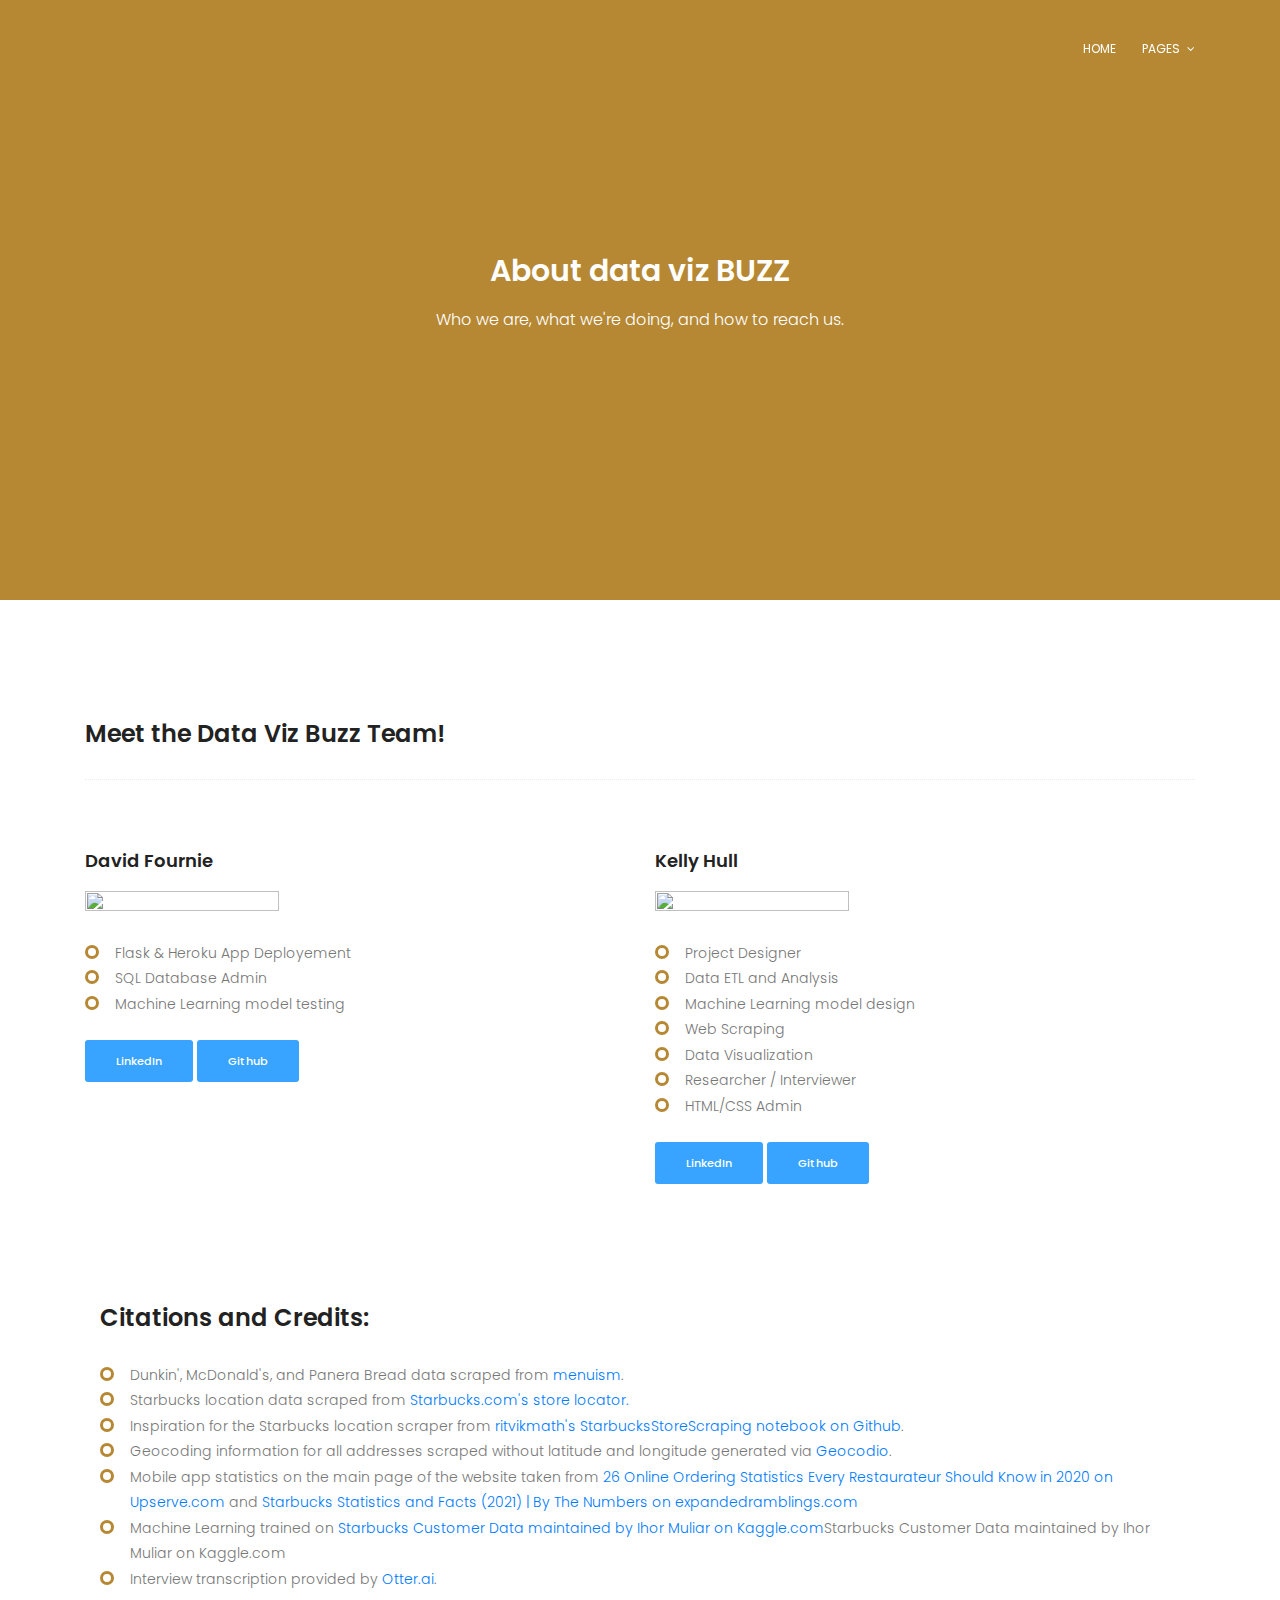
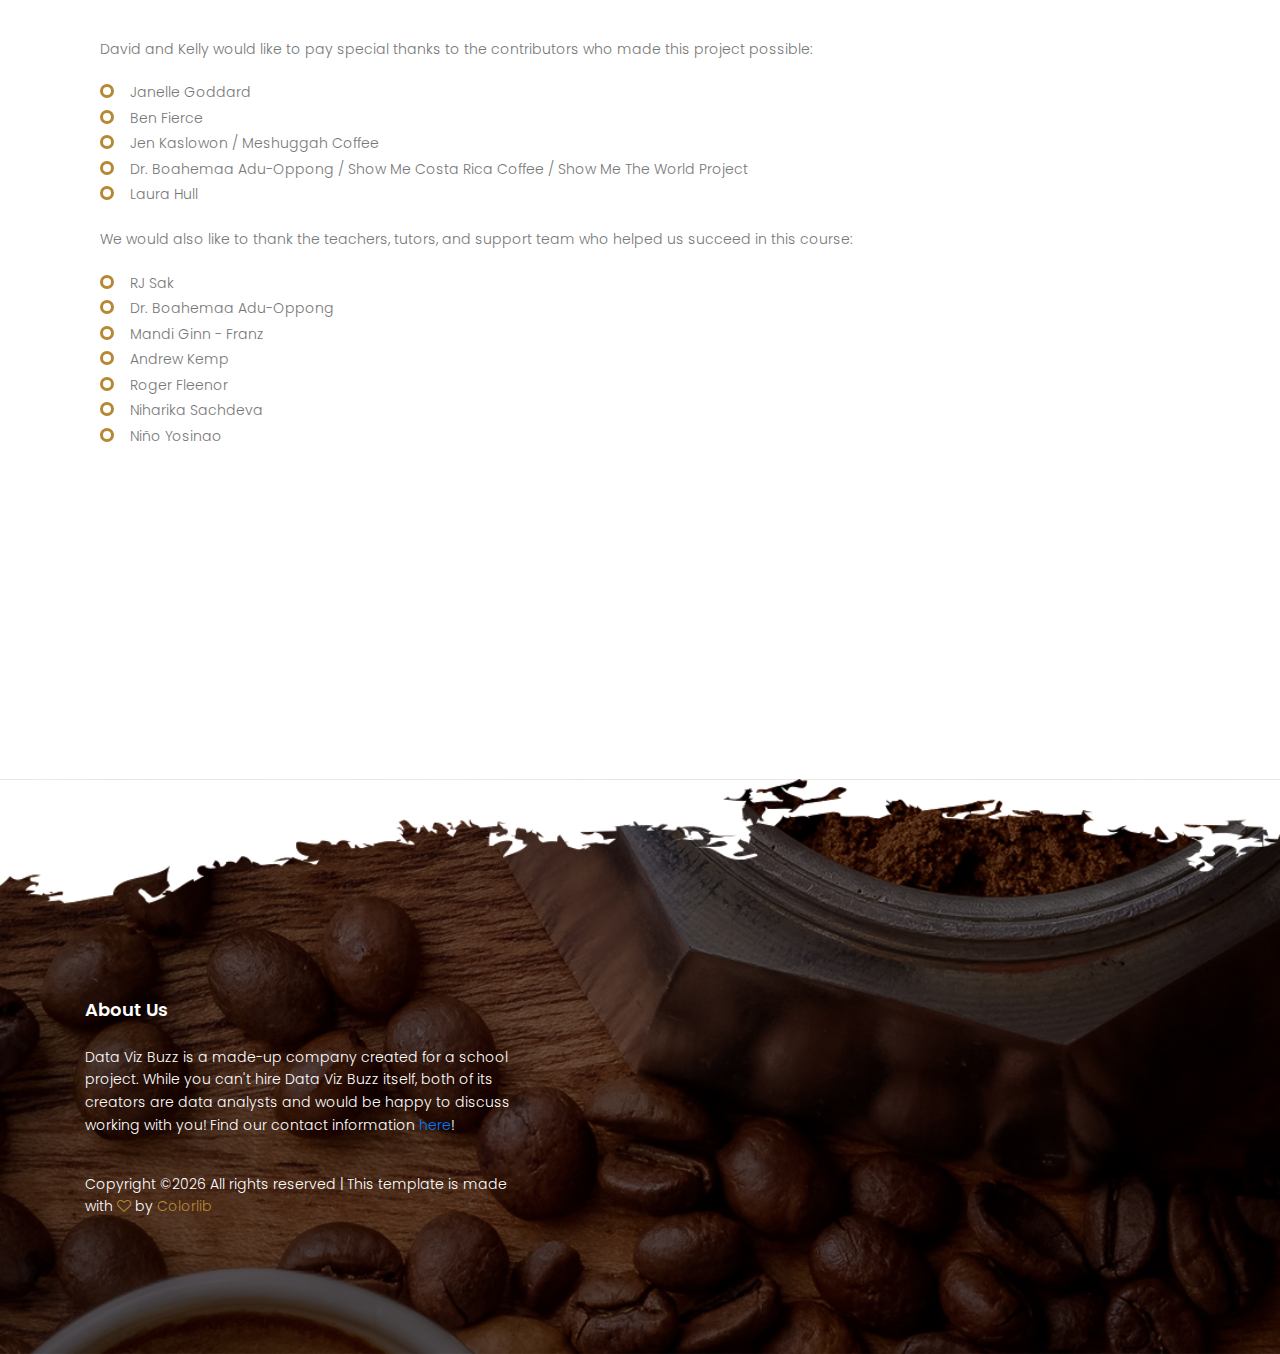
==== commit f3a214ca: "small site updates" ====
--- a/templates/about.html
+++ b/templates/about.html
@@ -74,7 +74,7 @@
 						  <li><a href="/interviews/benfierce">Interview: Ben Fierce</a></li>
 						  <li><a href="/interviews/jenkaslowon">Interview: Jen Kaslowon</a></li>
 						  <li><a href="/disclaimer">Disclaimer</a></li>
-						  <li><a href="/model/api">API</a></li>
+						  <li><a href="/customer/api">API</a></li>
 						</ul>
 					  </li>
 					</ul>
@@ -107,37 +107,29 @@
 					<div class="section-top-border">
 						<!-- <h3 class="mb-30">Definition</h3> -->
 						<div class="row">
-							<div class="col-md-4">
+							<div class="col-md-6">
 								<div class="single-defination">
 									<h4 class="mb-20">David Fournie</h4>
 									<img src="https://github.com/kehull/Project-2/blob/main/headshots/david.jpg?raw=true" style='height: 60%; width: 60%; object-fit: contain'/><br><br>
 									<ul class="unordered-list">
-										<li>Head of Machine Learning</li>
-										<li>App Deployement</li>
+										<li>Flask & Heroku App Deployement</li>
 										<li>SQL Database Admin</li>
+										<li>Machine Learning model testing</li>
 									</ul><br>
 									<a href="https://www.linkedin.com/in/david-r-fournie/" class="genric-btn info radius">LinkedIn</a> <a href="https://github.com/dfournie471" class="genric-btn info radius">Github</a>
 								</div>
 							</div>
-							<div class="col-md-4">
-								<div class="single-defination">
-									<h4 class="mb-20">Janelle Goddard</h4>
-									<img src="https://github.com/kehull/Project-2/blob/main/headshots/janelle.jpeg?raw=true" style='height: 60%; width: 60%; object-fit: contain'/><br><br>
-									<ul class="unordered-list">
-										<li>Geospatial Data Specialist</li>
-										<li>Tableau Visualizations</li>
-									</ul><br>
-									<a href="https://www.linkedin.com/in/janelle-goddard-b4872816b/" class="genric-btn info radius">LinkedIn</a> <a href="https://github.com/jmbnw9" class="genric-btn info radius">Github</a>
-								</div>
-							</div>
-							<div class="col-md-4">
+							
+							<div class="col-md-6">
 								<div class="single-defination">
 									<h4 class="mb-20">Kelly Hull</h4>
 									<img src="https://github.com/kehull/Project-2/blob/main/headshots/kelly.jpg?raw=true" style='height: 60%; width: 60%; object-fit: contain'/><br><br>
 									<ul class="unordered-list">
 										<li>Project Designer</li>
 										<li>Data ETL and Analysis</li>
+										<li>Machine Learning model design</li>
 										<li>Web Scraping</li>
+										<li>Data Visualization</li>
 										<li>Researcher / Interviewer</li>
 										<li>HTML/CSS Admin</li>
 									</ul><br>
@@ -162,10 +154,12 @@
 												<li>Mobile app statistics on the main page of the website taken from <a href="26 Online Ordering Statistics Every Restaurateur Should Know in 2020">26 Online Ordering Statistics Every 
 													Restaurateur Should Know in 2020 on Upserve.com</a> and <a href ="https://expandedramblings.com/index.php/starbucks-statistics/">Starbucks Statistics and Facts (2021) | By The Numbers on expandedramblings.com</a></li>
 												<li>Machine Learning trained on <a href="https://www.kaggle.com/ihormuliar/starbucks-customer-data">Starbucks Customer Data maintained by Ihor Muliar on Kaggle.com</a>Starbucks Customer Data maintained by Ihor Muliar on Kaggle.com</li>
+												<li>Interview transcription provided by <a href="https://otter.ai/">Otter.ai</a>.</li>
 											</ul><br><br>
 
-											<p>David, Janelle, and Kelly would like to pay special thanks to the contributors who made this project possible:
+											<p>David and Kelly would like to pay special thanks to the contributors who made this project possible:
 												<ul class="unordered-list">
+													<li>Janelle Goddard</li>
 													<li>Ben Fierce</li>
 													<li>Jen Kaslowon / Meshuggah Coffee</li>
 													<li>Dr. Boahemaa Adu-Oppong / Show Me Costa Rica Coffee / Show Me The World Project</li>
@@ -203,7 +197,7 @@
 							<div class="single-footer-widget">
 								<h6>About Us</h6>
 								<p>
-									Data Viz Buzz is a made-up company created for a school project. While you can't hire Data Viz Buzz itself, all three of its creators are data analysts and would be happy to discuss working with you! Find our contact information <a href="">here</a>!
+									Data Viz Buzz is a made-up company created for a school project. While you can't hire Data Viz Buzz itself, both of its creators are data analysts and would be happy to discuss working with you! Find our contact information <a href="">here</a>!
 								</p>
 								<p class="footer-text">
 									<!-- Link back to Colorlib can't be removed. Template is licensed under CC BY 3.0. -->
